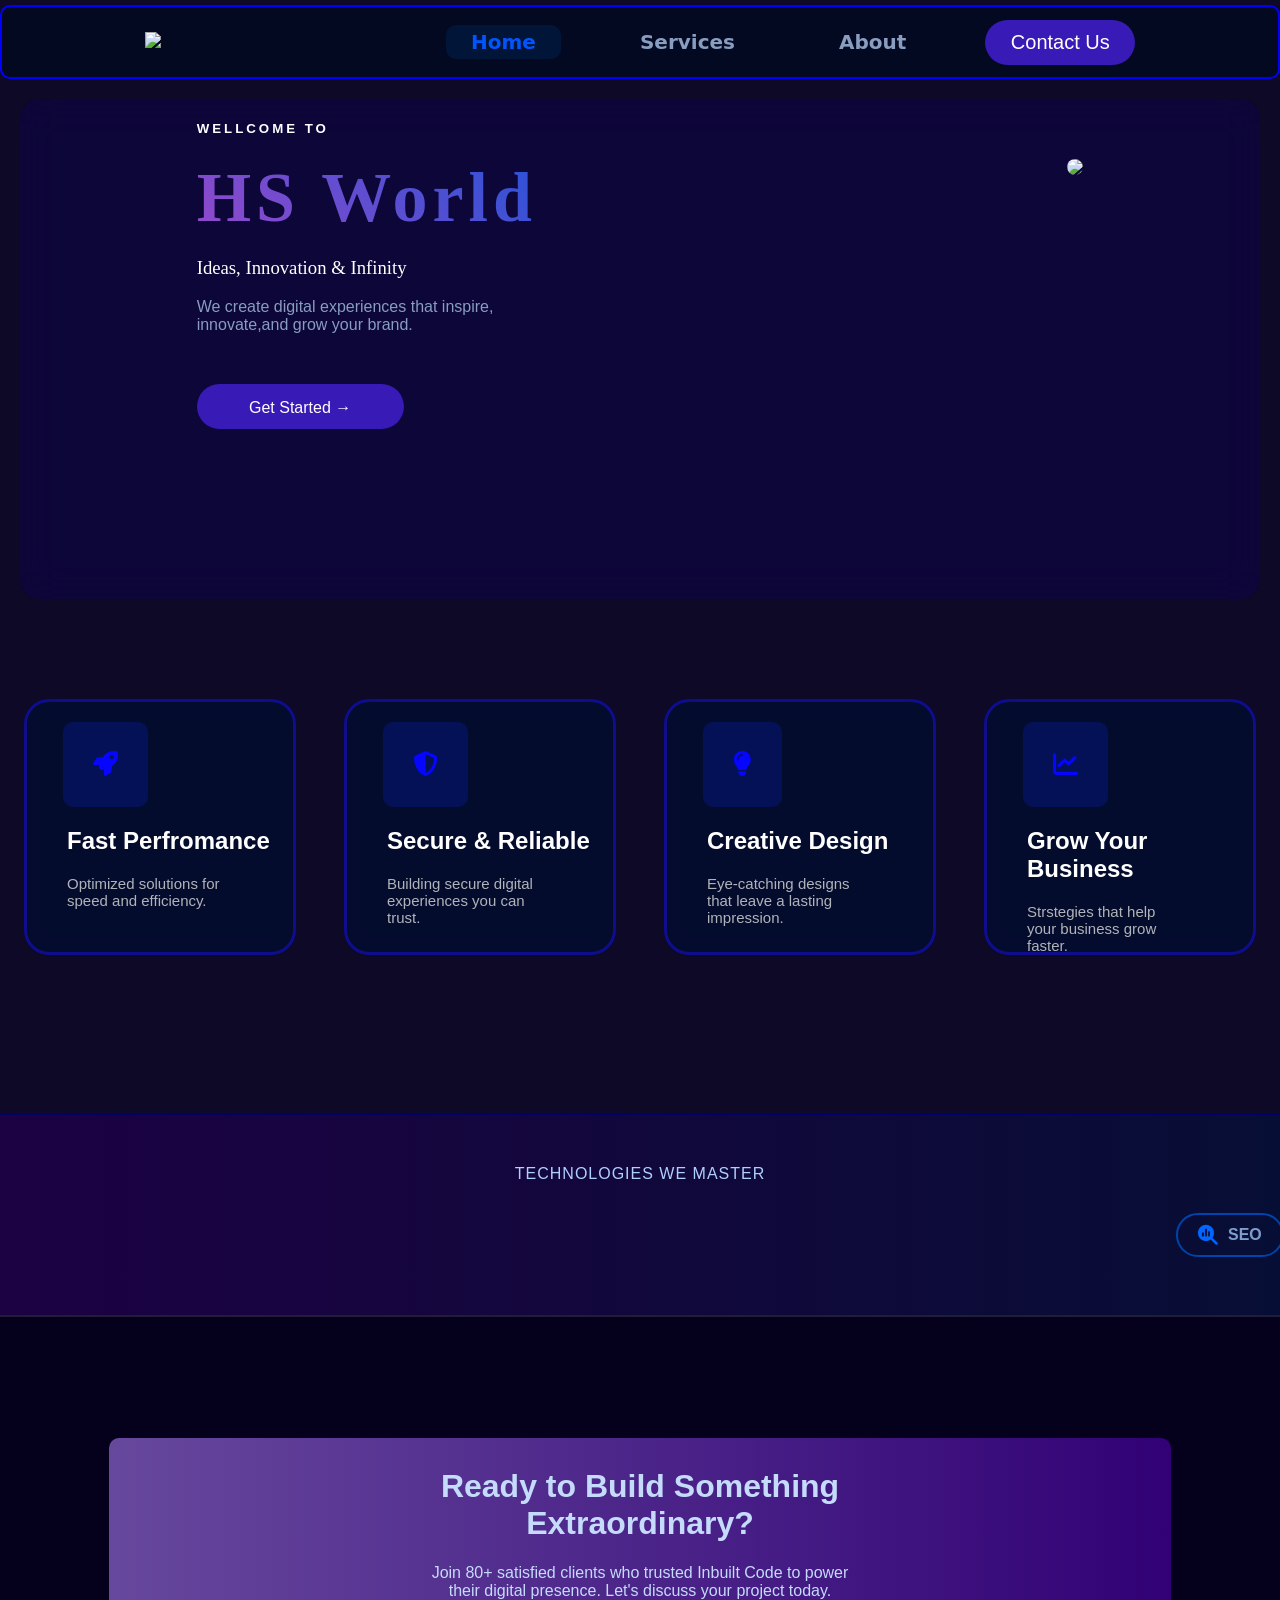
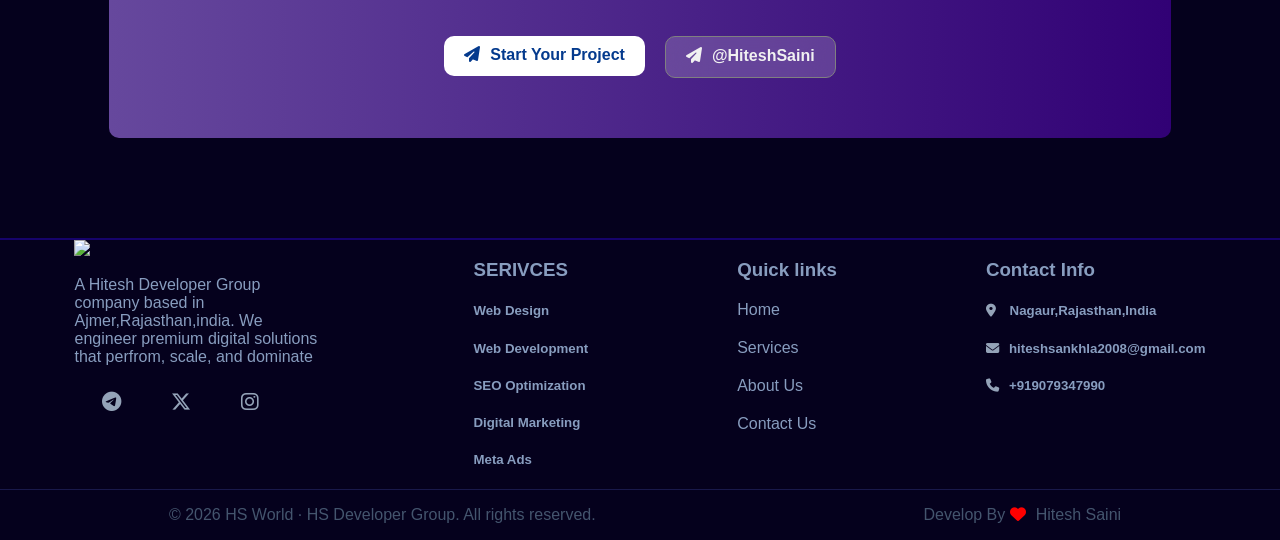
==== index.html @ 50ff3645 "Add files via upload" ====
<!DOCTYPE html>
<html>

<head>
    <meta name="viewport" content="width=device-width, initial-scale=1.0">
    <link rel="stylesheet" href="style.css">
    <link rel="stylesheet" href="https://cdnjs.cloudflare.com/ajax/libs/font-awesome/6.5.0/css/all.min.css">
    <title>HS World</title>
</head>

<body>
    <nav>
        <div>
            <img src="image/logo.png">
        </div>
        <div>
            <a href="index.html" class="active">Home</a>
            <a href="Services.html">Services</a>
            <a href="about.html">About</a>
            <button onclick="window.location.href='contact.html'" id="contact">Contact Us</button>
        </div>
    </nav>

    <div id="div1">
        <span>
            <h5>WELLCOME TO</h5>
            <h1>HS World</h1>
            <h3>Ideas, Innovation & Infinity </h3>
            <p>We create digital experiences that inspire, innovate,and grow your brand.</p>
            <a href="contact.html" style="text-decoration: none;">Get Started &rarr;</a>
        </span>
        <span>
            <img src="image/background.jpeg">
        </span>
    </div>

    <div id="div2">
        <span>
            <i class="fa-solid fa-rocket"></i>
            <h2>Fast Perfromance</h2>
            <p>Optimized solutions for speed and efficiency.</p>
        </span>
        <span>
            <i class="fas fa-shield-alt"></i>
            <h2>Secure & Reliable</h2>
            <p>Building secure digital experiences you can trust.</p>
        </span>
        <span>
            <i class="fas fa-lightbulb"></i>
            <h2>Creative Design</h2>
            <p>Eye-catching designs that leave a lasting impression.</p>
        </span>
        <span>
            <i class="fas fa-chart-line"></i>
            <h2>Grow Your Business</h2>
            <p>Strstegies that help your business grow faster.</p>
        </span>
    </div>
    <div id="div6">
        <div id="master">TECHNOLOGIES WE MASTER</div>
        <div id="marquee">
            <marquee>
                <div> <i class="fa-solid fa-magnifying-glass-chart"></i>SEO</div>
                <div> <i class="fa-solid fa-shield-halved"></i>Proxy Dev</div>
                <div> <i class="fa-solid fa-bullhorn"></i>Meta Ads</div>
                <div> <i class="fa-solid fa-credit-card"></i>Payment Gateway</div>
                <div> <i class="fa-brands fa-react"></i>React Native</div>
                <div> <i class="fa-brands fa-php"></i>PHP Laravel</div>
                <div> <i class="fa-brands fa-node-js"></i>Node.js</div>
                <div> <i class="fa-solid fa-link"></i>Blockchain</div>
                <div> <i class="fa-solid fa-coins"></i>DeFi/crypto</div>
                <div> <i class="fa-solid fa-robot"></i>Selenium</div>
                <div> <i class="fa-solid fa-magnifying-glass-chart"></i>SEO</div>
                <div> <i class="fa-solid fa-shield-halved"></i>Proxy Dev</div>
                <div> <i class="fa-solid fa-bullhorn"></i>Meta Ads</div>
                <div> <i class="fa-solid fa-credit-card"></i>Payment Gateway</div>
                <div> <i class="fa-brands fa-react"></i>React Native</div>
                <div> <i class="fa-brands fa-php"></i>PHP Laravel</div>
                <div> <i class="fa-brands fa-node-js"></i>Node.js</div>
                <div> <i class="fa-solid fa-link"></i>Blockchain</div>
                <div> <i class="fa-solid fa-coins"></i>DeFi/crypto</div>
                <div> <i class="fa-solid fa-robot"></i>Selenium</div>
                <div> <i class="fa-solid fa-magnifying-glass-chart"></i>SEO</div>
                <div> <i class="fa-solid fa-shield-halved"></i>Proxy Dev</div>
                <div> <i class="fa-solid fa-bullhorn"></i>Meta Ads</div>
                <div> <i class="fa-solid fa-credit-card"></i>Payment Gateway</div>
                <div> <i class="fa-brands fa-react"></i>React Native</div>
                <div> <i class="fa-brands fa-php"></i>PHP Laravel</div>
                <div> <i class="fa-brands fa-node-js"></i>Node.js</div>
                <div> <i class="fa-solid fa-link"></i>Blockchain</div>
                <div> <i class="fa-solid fa-coins"></i>DeFi/crypto</div>
                <div> <i class="fa-solid fa-robot"></i>Selenium</div>

            </marquee>
        </div>
    </div>
    <div id="box">
        <div id="box2">
            <h1>Ready to Build Something<br> Extraordinary?</h1>
            <P>Join 80+ satisfied clients who trusted Inbuilt Code to power <br> their digital presence. Let's discuss
                your
                project today.</P>
            <div id="box3">
                <a id="start" href="contact.html"> <i class="fa-solid fa-paper-plane"></i>Start Your Project</a>
                <a id="hitesh" href="https://t.me/hiteshsankhla0" target="_blank"> <i
                        class="fa-solid fa-paper-plane"></i>@HiteshSaini</a>
            </div>
        </div>
    </div>
    <footer id="footer">
        <div id="div4">
            <div id="span">
                <img src="image/logo.png">
                <p>A Hitesh Developer Group company based in Ajmer,Rajasthan,india. We engineer premium digital
                    solutions
                    that perfrom, scale, and dominate</p>
                <div id="hi"> <a href="https://t.me/hiteshsankhla0" target="_blank"> <i class="fa-brands fa-telegram"></i></a>
                    <a href="https://x.com/HiteshSaini2008" target="_blank"> <i class="fa-brands fa-x-twitter"></i></a>
                    <a href="https://www.instagram.com/hitesh_saini.0?igsh=bTlmZzFrNnBybjNt" target="_blank"><i
                            class="fa-brands fa-instagram"></i></a>
                </div>
            </div>

            <div id="span2">
                <h3>SERIVCES</h3>
                <h5>Web Design</h5>
                <h5>Web Development</h5>
                <h5>SEO Optimization</h5>
                <h5>Digital Marketing</h5>
                <h5>Meta Ads</h5>
            </div>

            <div>
                <h3>Quick links</h3>
                <a class="quick" href="index.html">Home</a>
                <a class="quick" href="Services.html">Services</a>
                <a class="quick" href="about.html">About Us</a>
                <a class="quick" href="contact.html">Contact Us</a>
            </div>

            <div id="span3">
                <h3>Contact Info</h3>
                <h5> <i class="fa-solid fa-location-dot"></i> Nagaur,Rajasthan,India</h5>
                <h5> <i class="fas fa-envelope"></i>hiteshsankhla2008@gmail.com</h5>
                <h5><i class="fas fa-phone"></i>+919079347990</h5>
            </div>

        </div>


        <div id="div5">
            <p>© 2026 HS World · HS Developer Group. All rights reserved.</p>
            <p>Develop By <i class="fa-solid fa-heart"></i>Hitesh Saini</p>

        </div>
    </footer>

</body>

</html>
---- style.css ----
body{
   /* background-image: url(image/background.png);
   background-repeat: no-repeat;
   background-size: 100%; */
   background-color: #0d0926;
   position:sticky;
   top: 0px;
   z-index: 0;
   margin: 0px;
   padding: 0px;
 }
nav{
   margin-top: 5px;
   color: white;
   border: 2px solid blue;
   height: 70px;
   background-color: rgb(2, 9, 32);
   display: flex;
   justify-content: space-around;
   align-items: center;
   border-radius: 10px;
   position: sticky;
   top: 0px;
   z-index: 1;
}

nav img{
   height: 60px;
   width: auto;
}

nav a{
   padding: 5px 25px ;
   text-decoration: none;
   font-size: 20px;
    margin-right: 50px; 
     font-family: 'Inter', system-ui, sans-serif;
   font-weight: 600;
}

nav a:hover , a.active {
   color: #0255fc;
   background: #0021527c;
   border-radius: 10px;

}

#contact{
  background-color: rgb(56 26 183);
    height: 45px;
    width: 150px;
    color: white;
    font-size: 20px;
    border-radius: 25px;
    border: none;
}

#contact:hover{
  
    background-color: rgb(24, 0, 130);
}

#div1{
   margin: 20px;
   display: flex;
   justify-content: space-around;
   height: 500px;
   border-radius: 20px;
   background-color: rgba(15, 6, 67, 0.66);
   backdrop-filter: blur(20px);
}

#div1 h5 {
   color: white;
    letter-spacing: 3px;
   
}
#div1 h1 {
   font-family: cursive;
   margin: 0px;
    font-size: 70px;
    font-weight: bold;
       background: linear-gradient(45deg, #9349cb, #0056db);
    -webkit-background-clip: text;
    -webkit-text-fill-color: transparent;
    letter-spacing: 5px;
}

#div1 h3 {
   color: white;
   font-weight: lighter;
}

#div1 p{
       color: #889dbf;
    width: 60%;
    font-family: sans-serif;
}

#div1 a{
   font-family:sans-serif;
   margin-top: 50px;
   display: block;
    color: white;
    background-color:  rgb(56 26 183);
    height: 30px;
    width: 40%;   
    padding-top: 15px;
    text-align: center;
    border-radius: 25px;
}

#div1 a:hover{
   background-color: rgb(29, 0, 158);
}

#div1 img{
   margin-top: 60px;
   height:auto;
   width:650px;
   border-radius: 10px;
}
#div2{
   height: 450px;
   margin-top: 50px;
   display: flex;
   justify-content: space-around;
   color: white;
}

#div2 span{
   border: 3px solid rgb(14, 14, 141);
   padding-left: 10px;
   margin-top: 50px;
    height: 250px;
    width: 20%;
    background-color: #010f35a2;
    backdrop-filter: blur(10px);
    border-radius: 25px;
}

#div2 span:hover{
   border: 2px solid rgb(86, 48, 211);
   position: relative;
   bottom: 10px;
}

#div2 p{
       margin-left: 30px;
    width: 60%;
    font-size: 15px;
   
    color: #b0b4b8;
        font-family:sans-serif;

}

#div2 h2{
     font-family:sans-serif;
       margin-left: 30px;
}

#div2 i{
   padding: 30px;
   margin-top: 20px;
   margin-left: 10%;
   font-size: 25px;
   color: #0606ff;
    background-color: #051b8a6e;
   border-radius: 10px;
}
#div2 i:hover{
   background-color: #05011eb1;
   color: rgb(4, 50, 217);

}

#div6{
   margin-top: 15px;
    background: linear-gradient(to right, rgb(28, 1, 67), rgb(7, 14, 53));
   height: 200px;
   border-top: 1px solid rgb(0, 0, 103);
}
#master{
   color: #b0cfff;
   text-align: center;  
   padding-top: 50px;
    font-family: sans-serif;
    letter-spacing: 1px;
}

#marquee{
   
   display: flex;
   align-items: center;

}

marquee{
   margin-top: 30px;
}
#marquee div{
   width:max-content;
  height: 40px;
   color: #819fce;
   gap: 10px; 
   padding-right: 20px;
   align-items: center;
   display: inline-flex;
   font-family: sans-serif;
   font-weight: 600;
   border: 2px solid #0045ac ;
   border-radius: 25px;
   margin-left: 50px;
}
#marquee div:hover{
   color: #9bb6e1;
}
#marquee i{
   font-size: 20px;
   color: #0267ff;
   padding-left: 20px;
}

#box{
   border-top: 2px solid rgba(43, 40, 62, 0.729);
   background-color: #05011d;
   padding: 100px 50px;
   

}

#box2{
   margin-left:5%;
   text-align: center;
   height: 300px;
   width: 90%;
   border-radius: 10px;
   color: #c5dbfb;
     background: linear-gradient(to right, rgb(102, 72, 157), rgb(49, 1, 117));
}

#box2 h1{
   padding-top: 30px;
   font-family: sans-serif;
   
}
#box2 p{
   font-family: sans-serif;
}
#box3{
   margin-top: 20px;
display: inline-flex;
gap: 20px;

}
#start{
   background-color:white;
   color: #043a8d;
   font-family: sans-serif;
   width:max-content;
   font-weight: 600;
   border-radius: 10px;
   height: 30px;
   padding-top: 10px;
   padding-right:20px ;
    text-decoration: none;
}

#start:hover{
   position: relative;
   bottom: 2px;
   
}
#hitesh{
   text-decoration: none;
   color: #f1f1f1;
    background-color: rgba(253, 253, 255, 0.173);
   backdrop-filter: blur(20px);
   border:1px solid grey ;
   font-family: sans-serif;
   width:max-content;
   font-weight: 600;
   border-radius: 10px;
   height: 30px;
   padding-top: 10px;
   padding-right:20px ;
}

#hitesh:hover{
   position: relative;
   bottom: 2px;
    background-color: rgba(94, 94, 157, 0.777);
   backdrop-filter: blur(20px);
}
#box3 i{
   padding-left: 20px;
   padding-right: 10px;
}

#footer{
border-top:2px solid rgb(22, 3, 107) ;
    position:static;
     background-color: #05011d;
       
    width: 100%;
    
}

#div4{
   display: flex;
   justify-content: space-around;
   color: white;
  
}


#span img{
width: 105px;
}

#span i{
  height: 20px;
   width: 35px;
   font-size: 20px;
   color: white;
   border: 1px solid white;
   border-radius: 10px;
     padding: 10px;
     margin-left: 10px;
   text-align: center;
}

#span i:hover{
   color: rgb(97, 130, 249);
   border: 1px solid rgb(50, 50, 255);
}

#span p{
   font-family: sans-serif;
   width: 250px;
   color: #889dbf;
}
#footer h3 , h5 , a{
   color: #889dbf;
   font-family: sans-serif;
}

.quick{
   margin-top: 20px;
   display: block;
   text-decoration: none;
}
.quick:hover{
   color: white;
}


#footer i{
   color: #94a3b8;
   border: none;
   padding-right: 10px;
}

#div5{
   display: flex;
   justify-content: space-around;
border-top: 1px solid rgb(25, 25, 75);
color: #44556e;
font-family: sans-serif;
}

#div5 p{
margin-left: 10px;
}

#div5 i{
   color: red;
}




@media (max-width:500px){
   body{
             background-size: auto 400px;
   }
   nav{
 
      width: 380px;
    
   }
nav img{
  height: 40px;
        width: auto;
}
  
   nav a{
             font-size: 10px;
        margin-right: 10px;
              padding: 5px 8px;
   }
   #contact{
              height: 25px;
        width: 60px;
        font-size: 8px;
   }

#div1{
   margin: 20px;
   display: flex;
   justify-content: space-around;
   height: 400px;
    width: 320px;
    padding-left: 40px;
   border-radius: 20px;
   background-color: rgba(15, 6, 67, 0.66);
   backdrop-filter: blur(20px);
}

#div1 h5 {
   color: white;
    letter-spacing: 3px;
            font-size: 10px;
   
}
#div1 h1 {
   font-family: cursive;
   margin: 0px;
    font-size: 50px;
    font-weight: bold;
       background: linear-gradient(45deg, #9349cb, #0056db);
    -webkit-background-clip: text;
    -webkit-text-fill-color: transparent;
    letter-spacing: 5px;
}

#div1 h3 {
   color: white;
   font-weight: lighter;
}

#div1 p{
       color: #889dbf;
    width: 60%;
    font-family: sans-serif;
}

#div1 a{
   font-family:sans-serif;
   margin-top: 50px;
   display: block;
    color: white;
    background-color:  rgb(56 26 183);
    height: 30px;
    width: 40%;   
    padding-top: 10px;
    text-align: center;
    border-radius: 25px;
}

#div1 a:hover{
   background-color: rgb(29, 0, 158);
}

#div1 img{
   display: none;
 
}
#div2{
           height: 450px;
        width: 360px;
        margin-top: 0px;
        margin-left: 20px;
        display: grid;
        grid-template-columns: 50% 50%;
        grid-template-rows: 200px 250px;
        color: white;

}

#div2 span{
   order: 3px solid rgb(14, 14, 141);
        margin-top: 20px;
        /* padding-left: 0px; */
        height: 150px;
        width: 80%;
        background-color: #010f35a2;
        backdrop-filter: blur(10px);
        border-radius: 25px;
}

#div2 span:hover{
   border: 2px solid rgb(86, 48, 211);
   position: relative;
   bottom: 10px;
}

#div2 p{
            width: 90%;
        font-size: 10px;
        margin: 0px;
        color: #b0b4b8;
        font-family: sans-serif;

}

#div2 h2{
             font-family: sans-serif;
        margin-left: 0px;
        font-size: 15px;
}

#div2 i{
           padding: 10px;
        margin-top: 10px;
        margin-left: 0%;
        font-size: 10px;
        color: #0606ff;
        background-color: #051b8a6e;
        border-radius: 10px;
}
#div2 i:hover{
   background-color: #05011eb1;
   color: rgb(4, 50, 217);

}

#div6{
   margin-top: 15px;
    background: linear-gradient(to right, rgb(28, 1, 67), rgb(7, 14, 53));
   height: 200px;
           width: 390px;
   border-top: 1px solid rgb(0, 0, 103);
}
#master{
   color: #b0cfff;
   text-align: center;  
   font-size: 15px;
   padding-top: 50px;
    font-family: sans-serif;
    letter-spacing: 1px;
}

#marquee{
   
   display: flex;
   align-items: center;

}

marquee{
   margin-top: 30px;
}
#marquee div{
         height: 30px;
        color: #819fce;
        /* gap: 10px; */
        padding-right: 15px;
        align-items: center;
        display: inline-flex;
        font-family: sans-serif;
        font-size: 10px;
        font-weight: 600;
        border: 2px solid #0045ac;
        border-radius: 25px;
        margin-left: 10px;
}
#marquee div:hover{
   color: #9bb6e1;
}
#marquee i{
          font-size: 15px;
        color: #0267ff;
        padding-left: 15px;
}
#box{
   border-top: 2px solid rgba(43, 40, 62, 0.729);
   background-color: #05011d;
   padding: 40px 20px;
   width: 350px;
   

}

#box2{
   margin-left:0%;
   text-align: center;
   height: 200px;
   width: 100%;
   border-radius: 10px;
   color: #c5dbfb;
     background: linear-gradient(to right, rgb(102, 72, 157), rgb(49, 1, 117));
}

#box2 h1{
   padding-top: 30px;
   font-family: sans-serif;
   font-size: 20px;
}
#box2 p{
   font-family: sans-serif;
   font-size: 10px;
}
#box3{
           margin-top: 20px;
        display: inline-flex;
        gap: 20px;

}
#start{
           background-color: white;
        color: #043a8d;
        font-family: sans-serif;
        width: max-content;
        font-weight: bolder;
        border-radius: 10px;
        height: 10px;
        /* width: 80px; */
        font-size: 10px;
        padding: 10px 10px;
        text-decoration: none;
}

#start:hover{
   position: relative;
   bottom: 2px;
   
}
#hitesh{
   text-decoration: none;
   color: #f1f1f1;
    background-color: rgba(253, 253, 255, 0.173);
   backdrop-filter: blur(20px);
   border:1px solid grey ;
   font-family: sans-serif;
   width:max-content;
   font-weight:bolder;
   border-radius: 10px;
    height: 10px;
   font-size: 10px;
        padding: 10px 10px;
}

#hitesh:hover{
   position: relative;
   bottom: 2px;
    background-color: rgba(94, 94, 157, 0.777);
   backdrop-filter: blur(20px);
}
#box3 i{
         padding-left: 0px;
        font-size: 10px;
        padding-right: 5px;
}

#footer{
             border-top: 2px solid rgb(22, 3, 107);
        position: static;
        background-color: #05011d;
        width: 390px;
    
}

#div4{
        margin: 20px;
        display: grid;
        grid-template-columns: 180px 200px;
        grid-template-rows: 200px 150px;
        color: white;
  
}


#span img{
               width: auto;
        height: 40px;
    }


#span i{
  height: 20px;
   width: 35px;
   font-size: 20px;
   color: white;
   border: 1px solid white;
   border-radius: 10px;
     padding: 10px;
     margin-left: 10px;
   text-align: center;
}

#span i:hover{
   color: rgb(97, 130, 249);
   border: 1px solid rgb(50, 50, 255);
}

#span p{
                   font-family: sans-serif;
        width: min-content;
        margin: 0px;
        font-size: 10px;
        color: #889dbf;
}
#footer h3{
   color: #889dbf;
   font-size: 15px;
   font-family: sans-serif;
}
#footer h5{
   color: #889dbf;
   font-size: 10px;
   font-family: sans-serif;
}

#footer a{
        color: #889dbf;
        font-size: 10px;
        margin-top: 10px;
        font-weight: 700;
        font-family: sans-serif;
}


.quick{
   margin-top: 20px;
   display: block;
   text-decoration: none;
}
.quick:hover{
   color: white;
}

#span i{
      color: #94a3b8;
        border: none;
        margin:  0px;
        padding: 0px 10px;
}
#span3 i{
          color: #94a3b8;
        border: none;
        margin:  0px;
        padding: 0px 10px;
}

#hi i{
      color: #94a3b8;
    border: none;
    margin-top: 20px;
    padding: 0px;
}

#div5{
   display: flex;
   justify-content: space-around;
border-top: 1px solid rgb(25, 25, 75);
color: #44556e;
font-family: sans-serif;
}

#div5 p{
margin-left: 20px;
        font-size: 10px;
}

#div5 i{
   color: red;
}
}
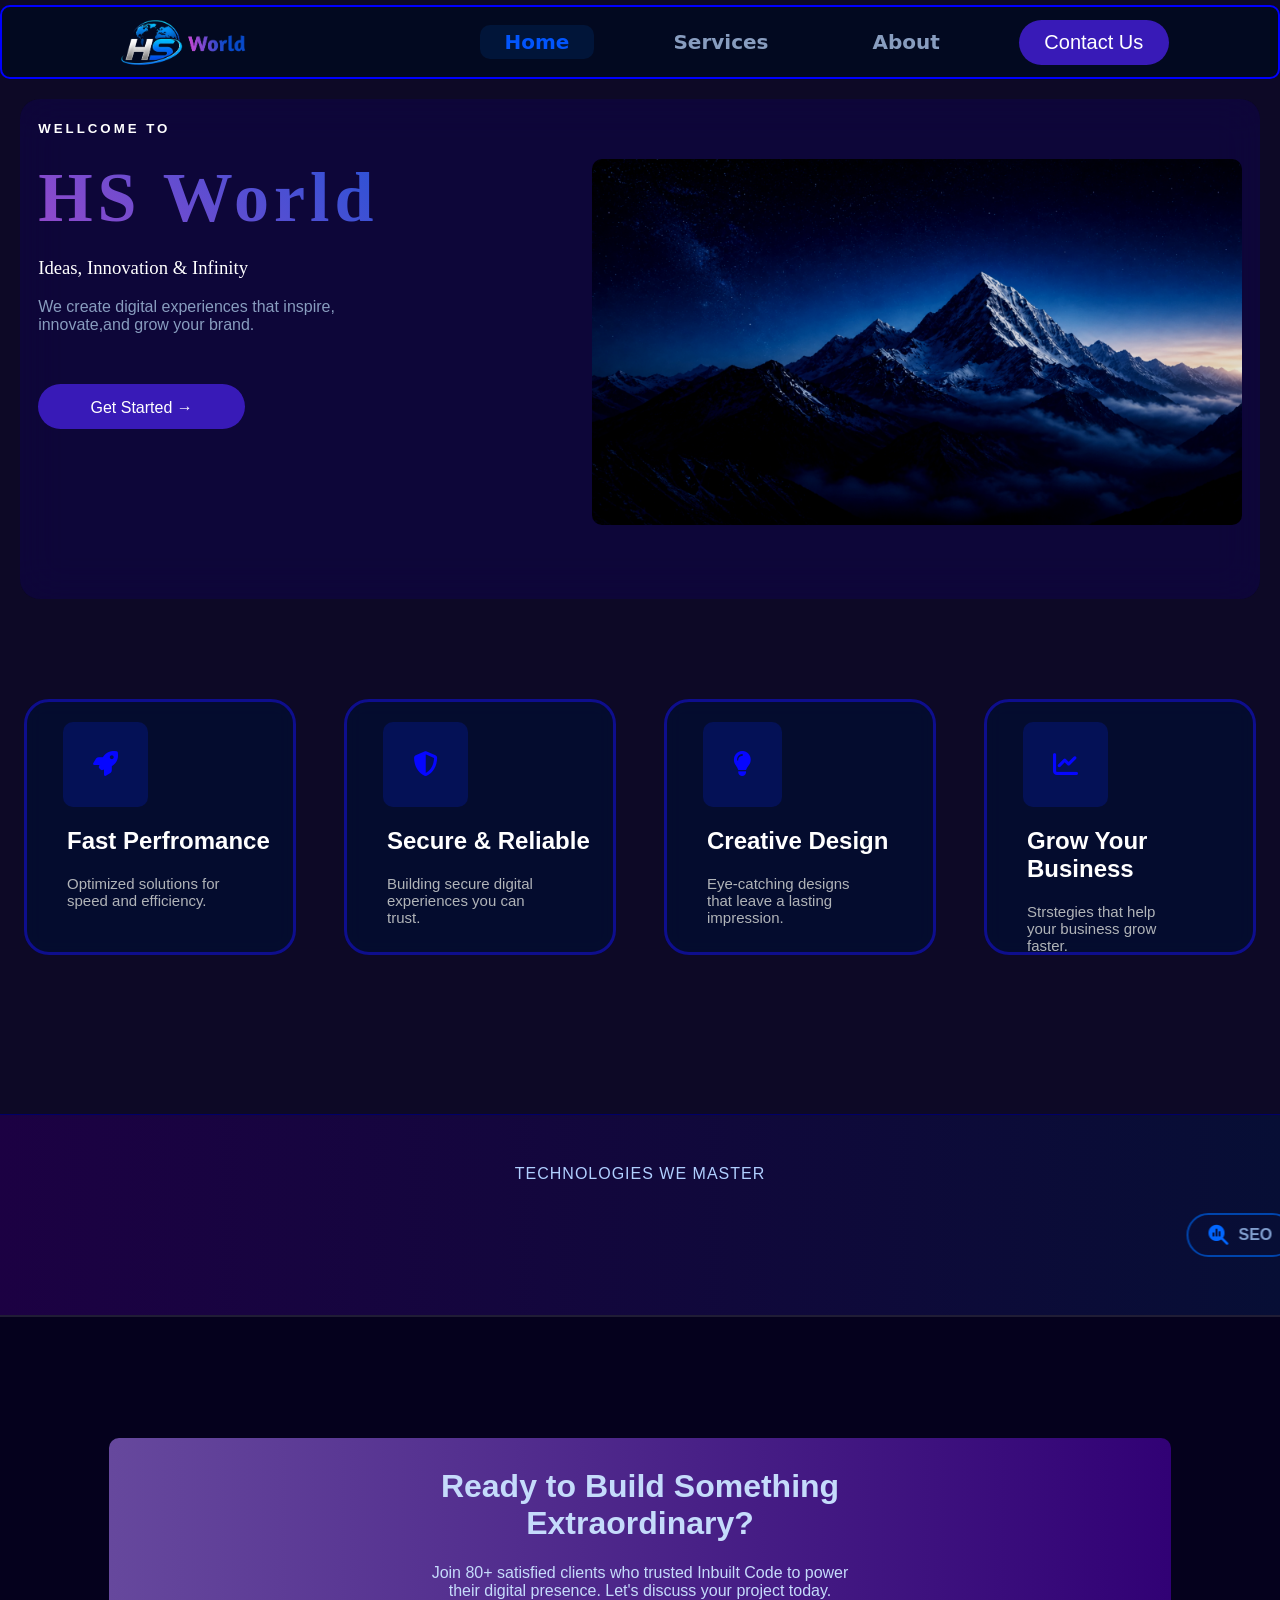
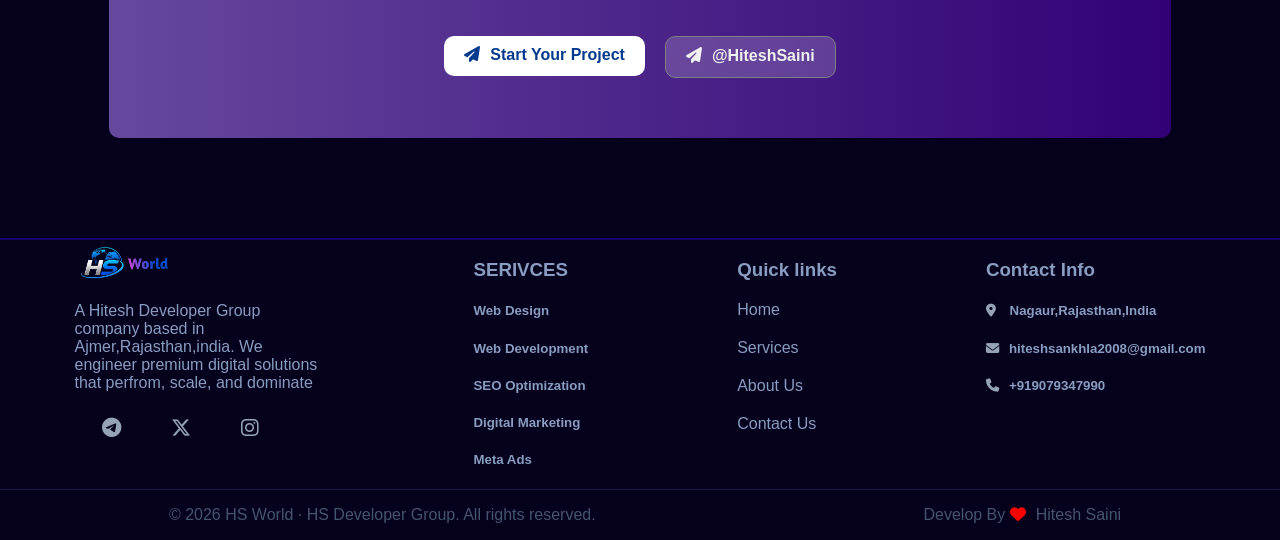
==== commit 262af606: "index.html" ====
--- a/index.html
+++ b/index.html
@@ -11,7 +11,7 @@
 <body>
     <nav>
         <div>
-            <img src="image/logo.png">
+            <img src="logo.png">
         </div>
         <div>
             <a href="index.html" class="active">Home</a>
@@ -30,7 +30,7 @@
             <a href="contact.html" style="text-decoration: none;">Get Started &rarr;</a>
         </span>
         <span>
-            <img src="image/background.jpeg">
+            <img src="background.jpeg">
         </span>
     </div>
 
@@ -110,7 +110,7 @@
     <footer id="footer">
         <div id="div4">
             <div id="span">
-                <img src="image/logo.png">
+                <img src="logo.png">
                 <p>A Hitesh Developer Group company based in Ajmer,Rajasthan,india. We engineer premium digital
                     solutions
                     that perfrom, scale, and dominate</p>
@@ -157,4 +157,4 @@
 
 </body>
 
-</html>+</html>
